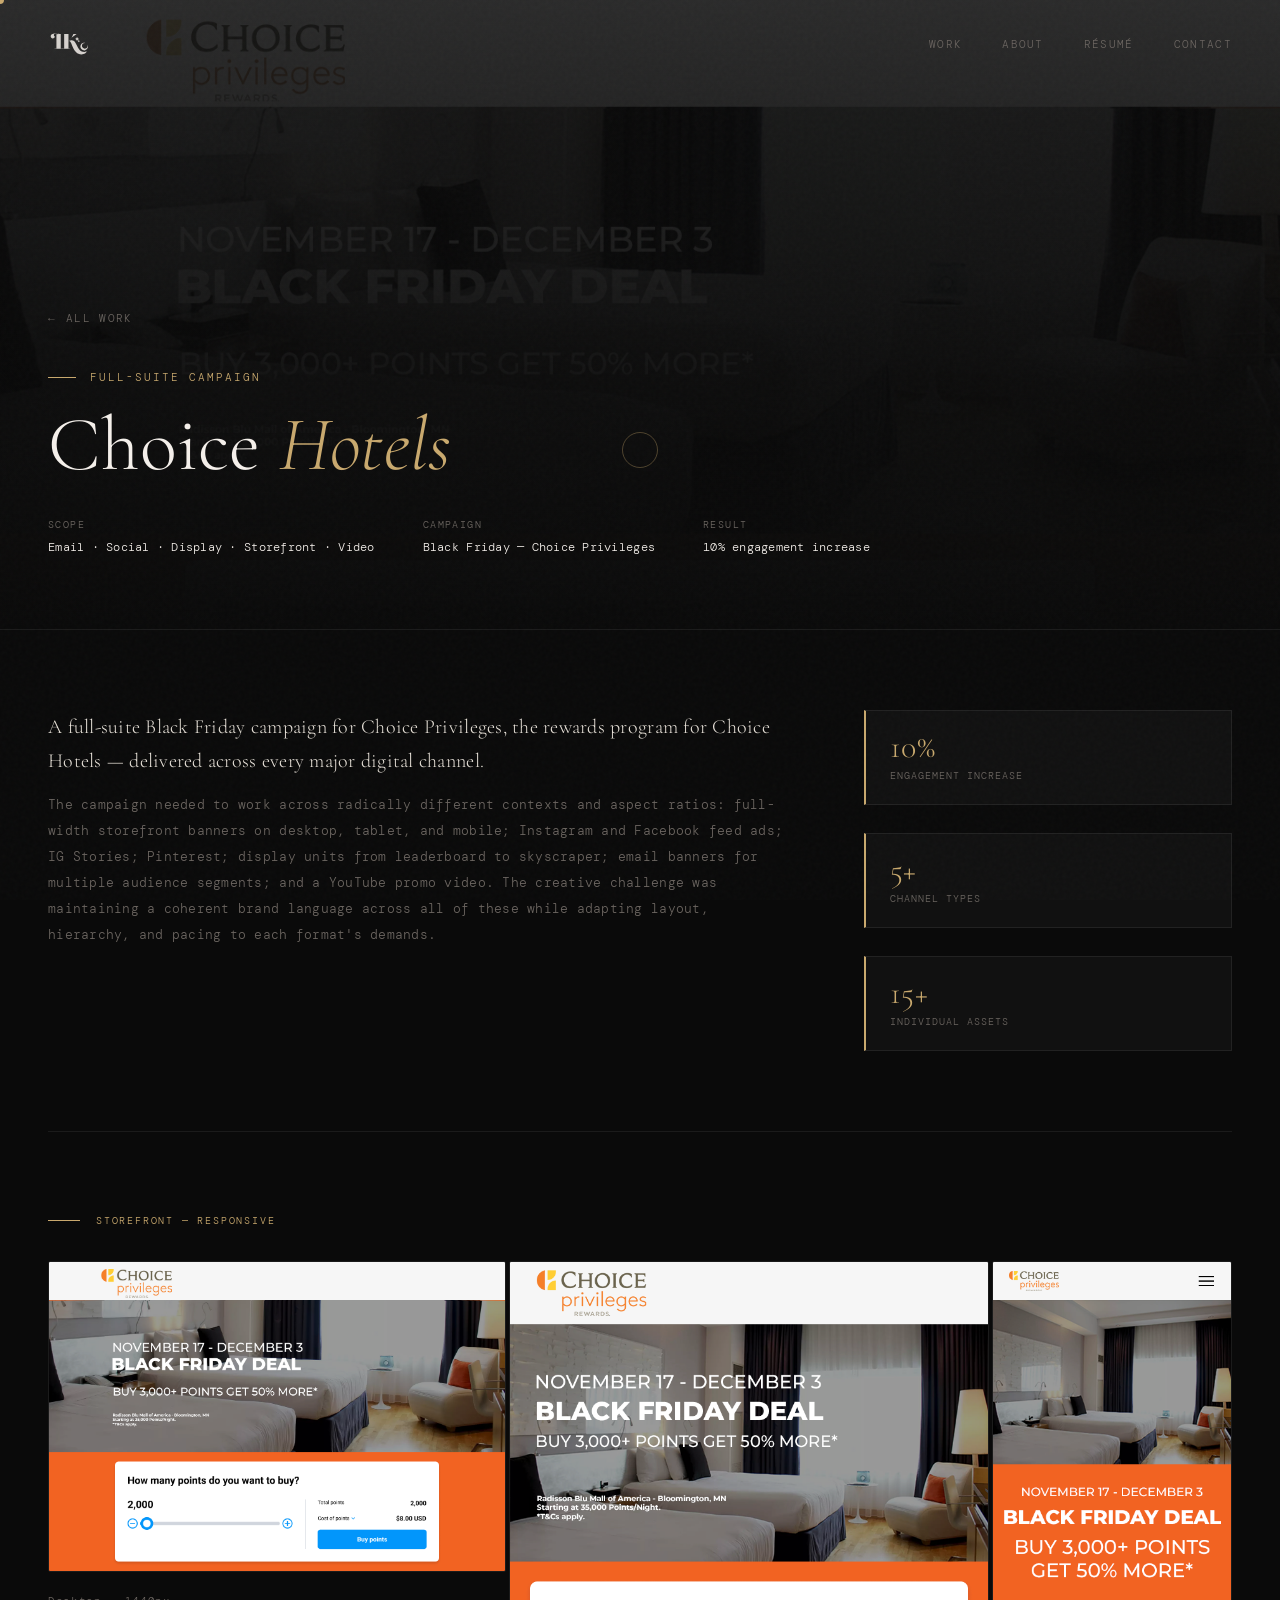
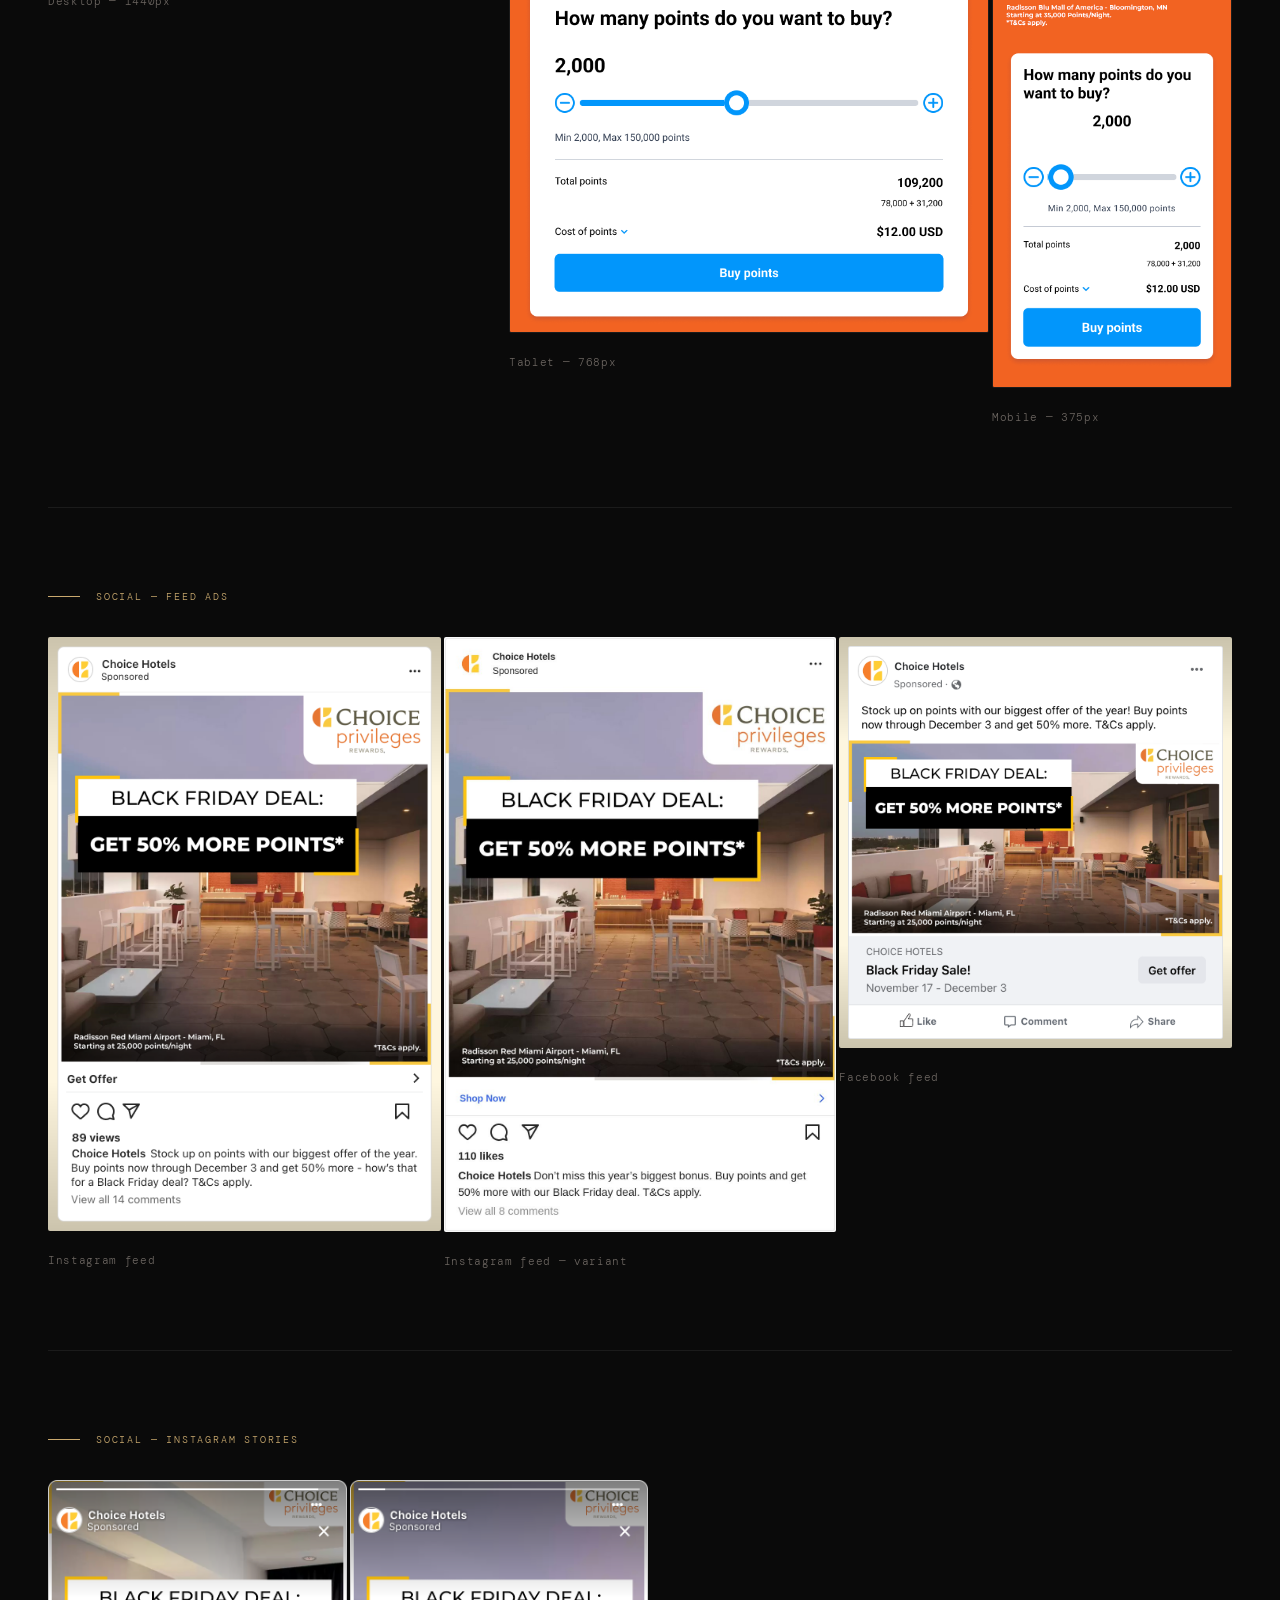
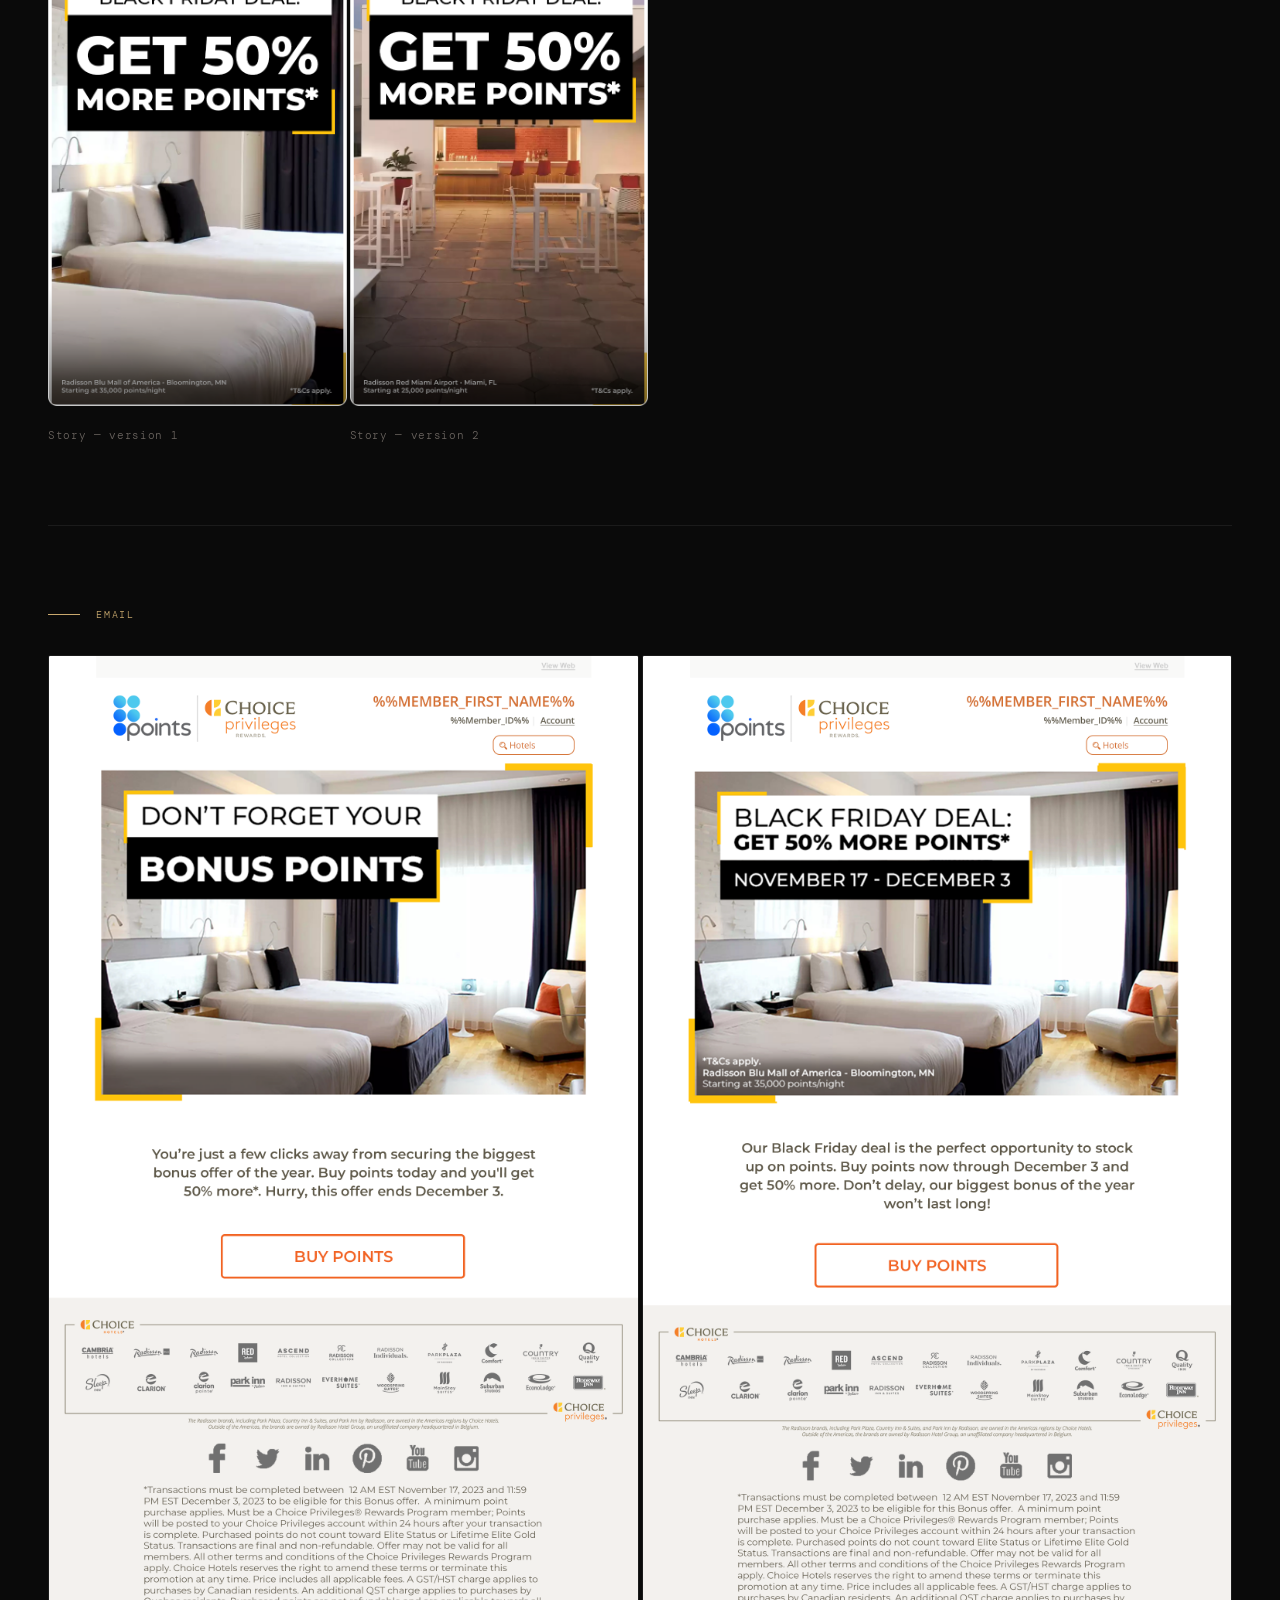
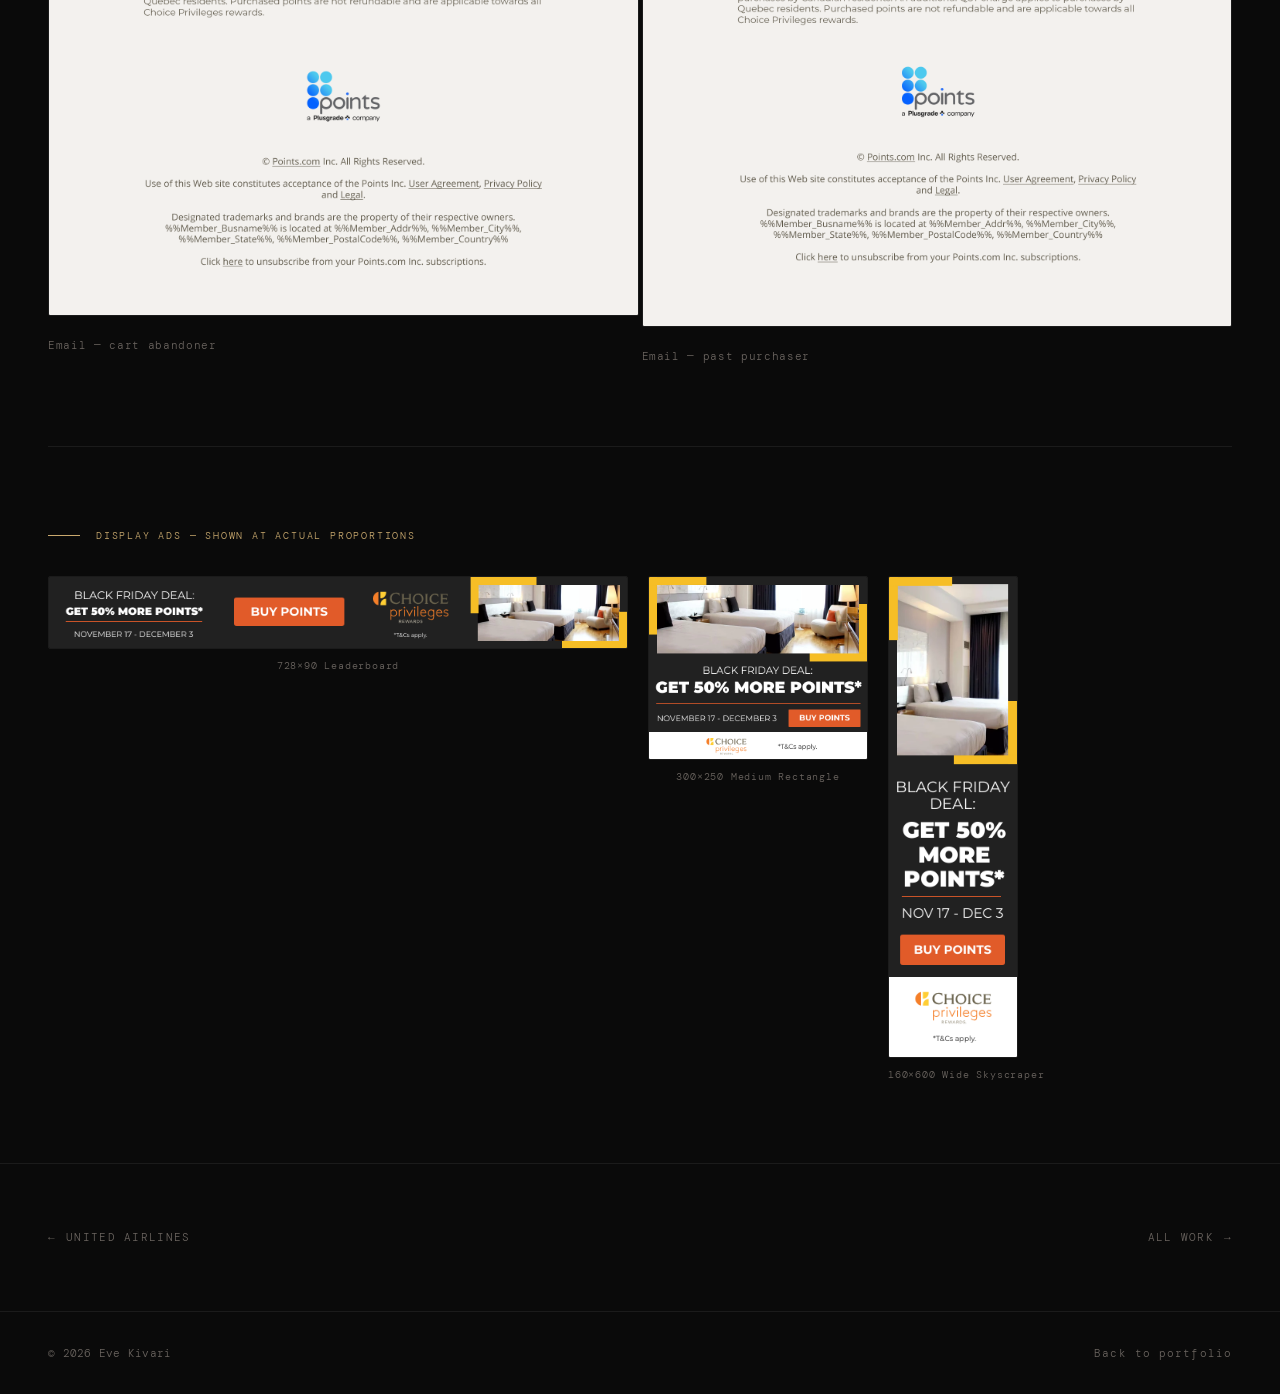
==== choice.html @ acdcd275 "Add files via upload" ====
<!DOCTYPE html>
<html lang="en">
<head>
  <meta charset="UTF-8" />
  <meta name="viewport" content="width=device-width, initial-scale=1.0" />
  <title>Choice Hotels — Eve Kivari</title>
  <link rel="preconnect" href="https://fonts.googleapis.com" />
  <link rel="preconnect" href="https://fonts.gstatic.com" crossorigin />
  <link href="https://fonts.googleapis.com/css2?family=Cormorant+Garamond:ital,wght@0,300;0,400;0,600;1,300;1,400&family=DM+Mono:wght@300;400&display=swap" rel="stylesheet" />
  <link rel="stylesheet" href="assets/style.css" />
  <style>
    .cs-hero {
      min-height: 70vh;
      display: flex;
      flex-direction: column;
      justify-content: flex-end;
      padding: 0 48px 72px;
      position: relative;
      overflow: hidden;
      border-bottom: 1px solid var(--border);
    }
    .cs-hero-bg { position: absolute; inset: 0; overflow: hidden; }
    .cs-hero-bg img { width: 100%; height: 100%; object-fit: cover; object-position: top; opacity: 0.2; filter: saturate(0.4); }
    .cs-hero-bg::after { content: ''; position: absolute; inset: 0; background: linear-gradient(to bottom, rgba(10,10,10,0.3) 0%, rgba(10,10,10,0.8) 60%, #0a0a0a 100%); }
    .cs-hero-content { position: relative; z-index: 2; opacity: 0; transform: translateY(24px); animation: fadeUp 1s cubic-bezier(0.16,1,0.3,1) 0.2s forwards; }
    @keyframes fadeUp { to { opacity:1; transform:none; } }

    .cs-back { display: inline-flex; align-items: center; gap: 10px; color: var(--muted); text-decoration: none; font-size: 11px; letter-spacing: 0.12em; text-transform: uppercase; margin-bottom: 40px; transition: color 0.3s, gap 0.3s; }
    .cs-back::before { content: '←'; }
    .cs-back:hover { color: var(--white); gap: 14px; }

    .cs-eyebrow { font-size: 11px; letter-spacing: 0.18em; text-transform: uppercase; color: var(--accent); margin-bottom: 20px; display: flex; align-items: center; gap: 14px; }
    .cs-eyebrow::before { content: ''; width: 28px; height: 1px; background: var(--accent); }

    h1 { font-family: var(--f-display); font-size: clamp(52px, 6vw, 88px); font-weight: 300; line-height: 1.0; color: var(--white); margin-bottom: 32px; }
    h1 em { font-style: italic; color: var(--accent); }

    .cs-meta { display: flex; gap: 48px; flex-wrap: wrap; }
    .cs-meta-label { font-size: 10px; letter-spacing: 0.14em; text-transform: uppercase; color: var(--muted); margin-bottom: 4px; }
    .cs-meta-value { color: var(--white); font-size: 12px; }

    .cs-body { max-width: 1400px; margin: 0 auto; padding: 0 48px; }

    .cs-overview { display: grid; grid-template-columns: 2fr 1fr; gap: 80px; padding: 80px 0; border-bottom: 1px solid var(--border); }
    .cs-overview-text p { color: var(--muted); line-height: 2; margin-bottom: 14px; font-size: 13px; }
    .cs-overview-text p:first-child { font-family: var(--f-display); font-size: 20px; color: var(--text); line-height: 1.7; }

    .cs-stats { display: flex; flex-direction: column; gap: 28px; justify-content: center; }
    .cs-stat { padding: 20px 24px; background: var(--surface); border: 1px solid var(--border); border-left: 2px solid var(--accent); }
    .cs-stat-num { font-family: var(--f-display); font-size: 32px; font-weight: 300; color: var(--accent); line-height: 1; }
    .cs-stat-label { font-size: 10px; letter-spacing: 0.1em; text-transform: uppercase; color: var(--muted); margin-top: 4px; }

    .cs-section-title { font-size: 10px; letter-spacing: 0.18em; text-transform: uppercase; color: var(--accent); margin-bottom: 32px; display: flex; align-items: center; gap: 16px; }
    .cs-section-title::before { content: ''; flex: 1; max-width: 32px; height: 1px; background: var(--accent); }

    .cs-section { padding: 80px 0; border-bottom: 1px solid var(--border); }
    .cs-section:last-child { border-bottom: none; }

    .cs-caption { font-size: 11px; color: var(--muted); margin-top: 12px; letter-spacing: 0.06em; }
    .cs-full-img { width: 100%; display: block; border-radius: 2px; border: 1px solid var(--border); cursor: zoom-in; }

    .cs-two-col { display: grid; grid-template-columns: 1fr 1fr; gap: 3px; }
    .cs-two-col img { width: 100%; display: block; border-radius: 2px; cursor: zoom-in; border: 1px solid var(--border); }
    .cs-two-col .img-wrap { display: flex; flex-direction: column; gap: 8px; }

    /* Storefront responsive trio */
    .cs-storefront-trio {
      display: grid;
      grid-template-columns: 1fr 480px 240px;
      gap: 3px;
      align-items: start;
    }
    .cs-storefront-trio img { width: 100%; display: block; border-radius: 2px; cursor: zoom-in; border: 1px solid var(--border); }
    .cs-storefront-trio .img-wrap { display: flex; flex-direction: column; gap: 8px; }

    /* Social mockup grid */
    .cs-social-grid {
      display: grid;
      grid-template-columns: 1fr 1fr 1fr;
      gap: 3px;
    }
    .cs-social-grid img { width: 100%; display: block; border-radius: 2px; cursor: zoom-in; }
    .cs-social-grid .img-wrap { display: flex; flex-direction: column; gap: 8px; }

    /* IG story pair — tall images side by side */
    .cs-story-pair {
      display: grid;
      grid-template-columns: 1fr 1fr;
      gap: 3px;
      max-width: 600px;
    }
    .cs-story-pair img { width: 100%; display: block; border-radius: 2px; cursor: zoom-in; }
    .cs-story-pair .img-wrap { display: flex; flex-direction: column; gap: 8px; }

    /* Display ads */
    .cs-display-grid { display: flex; gap: 20px; align-items: flex-start; flex-wrap: wrap; }
    .cs-display-item { display: flex; flex-direction: column; gap: 8px; }
    .cs-display-item img { display: block; border-radius: 2px; cursor: zoom-in; border: 1px solid var(--border); }
    .cs-display-label { font-size: 10px; color: var(--muted); letter-spacing: 0.08em; text-align: center; }

    .cs-nav { display: flex; justify-content: space-between; padding: 64px 48px; border-top: 1px solid var(--border); }
    .cs-nav a { color: var(--muted); text-decoration: none; font-size: 11px; letter-spacing: 0.12em; text-transform: uppercase; transition: color 0.3s; display: flex; align-items: center; gap: 10px; }
    .cs-nav a:first-child::before { content: '←'; }
    .cs-nav a:last-child::after  { content: '→'; }
    .cs-nav a:hover { color: var(--accent); }

    @media (max-width: 900px) {
      .cs-hero, .cs-body { padding-left: 24px; padding-right: 24px; }
      .cs-overview, .cs-two-col, .cs-social-grid, .cs-storefront-trio { grid-template-columns: 1fr; gap: 16px; }
      .cs-story-pair { max-width: 100%; }
      .cs-nav { padding: 48px 24px; }
    }
  </style>
</head>
<body>
  <div class="cursor" id="cursor"></div>
  <div class="cursor-ring" id="cursorRing"></div>
  <div class="lightbox-overlay" id="lightboxOverlay">
    <button class="lightbox-close" onclick="closeLightbox()">Close ✕</button>
    <img id="lightboxImg" src="" alt="" />
  </div>

  <nav id="nav">
    <a class="nav-logo" href="index.html" aria-label="Back to home">
      <svg viewBox="0 0 1024 768" xmlns="http://www.w3.org/2000/svg"><path d="M157.55,495.15v-2.51h44.76V151.15l60.1-6.04v-.5c-32.94-4.02-51.3-6.29-67.9-6.29-35.96,0-54.06,10.56-54.06,33.45,0,15.09,11.57,26.15,23.64,31.18-1.51,31.68-25.65,46.27-50.8,46.27s-49.79-18.86-49.79-49.54c0-47.78,47.28-66.14,97.07-66.14s100.08,9.56,118.19,9.56h71.92v2.51h-44.76v347.02h44.76v2.51h-193.13Z"/><path d="M941.87,553.48c-24.89,45.77-68.4,80.97-136.55,80.97-214.25,0-225.57-321.12-297.49-321.12-4.89,0-10.57,1.38-16.34,4.3v174.99h39.73v2.51h-188.1v-2.51h44.76V145.6h-44.76v-2.51h188.1v2.51h-39.73v169.93c1.39-.91,2.81-1.78,4.24-2.62l73.45-82.3,41.24-85-36.21-.5,73.68-2.01,76.19.5-36.21,2.01-115.42,85-76.38,82.1c26.14-15.24,57.79-19.74,76.37-19.74,127.49,0,115.67,281.39,303.02,281.39,23.14,0,51.3-4.28,64.63-21.63l1.77.74Z"/><path d="M778.17,441.37c2.66-34.41,22.98-64.73,54.88-78.6,16.23-7.06,36.7-9.88,54.11-5.88.81.19,2.36,0,2.18,1.09-33.14-3.45-64.99,19.77-72.64,52.06-13.91,58.75,47.36,106.17,100.45,77.05,30.23-16.58,42.95-52.84,31.44-85.22l4.51,8.28c28.41,68.1-29.07,139.51-101.94,125.34-40.22-7.82-70.19-43.19-72.99-83.89v-10.24Z"/><g><path d="M696.57,219.96c1.99-.38,4.73.49,6.11,2.01,4.78,5.29,8.2,18.02,13.36,23.86l23.09,12.72c2.89,2.38,2.6,7.68-.28,10.05-5.87,4.84-17.2,7.98-23.47,13.05-3.06,4.12-11.05,23.18-14.6,24.72-1.89.81-4.09.82-5.97,0-3.88-1.69-10.75-19.94-14.89-24.43-4.3-4.67-23.14-11.42-24.78-15.24-1.05-2.44-1.03-6.5,1.33-8.15l23.44-13.08c4.72-6.1,8.03-17.56,12.72-23.09.9-1.07,2.61-2.17,3.94-2.43Z"/><path d="M750.32,326.08c-3.04,2.72-6.45,16.74-11.53,15.59-3.89-.88-7.12-12.38-10.42-15.49-3.78-3.56-17.31-6.05-14.32-12.8.89-2.01,12.12-6.02,14.64-8.58,2.89-2.94,5.42-11.75,7.74-14.02,6.08-5.98,10.81,11.19,14.35,14.41,3.44,3.13,16.33,6.37,14.67,11.77-.89,2.87-12.63,6.9-15.13,9.13Z"/></g></svg>
    </a>
    <ul class="nav-links">
      <li><a href="index.html#work">Work</a></li>
      <li><a href="index.html#about">About</a></li>
      <li><a href="index.html#resume">Résumé</a></li>
      <li><a href="index.html#contact">Contact</a></li>
    </ul>
  </nav>

  <section class="cs-hero">
    <div class="cs-hero-bg">
      <img src="assets/images/choice/storefront-desktop.png" alt="" />
    </div>
    <div class="cs-hero-content">
      <a class="cs-back" href="index.html">All work</a>
      <p class="cs-eyebrow">Full-suite campaign</p>
      <h1>Choice <em>Hotels</em></h1>
      <div class="cs-meta">
        <div class="cs-meta-item"><p class="cs-meta-label">Scope</p><p class="cs-meta-value">Email · Social · Display · Storefront · Video</p></div>
        <div class="cs-meta-item"><p class="cs-meta-label">Campaign</p><p class="cs-meta-value">Black Friday — Choice Privileges</p></div>
        <div class="cs-meta-item"><p class="cs-meta-label">Result</p><p class="cs-meta-value">10% engagement increase</p></div>
      </div>
    </div>
  </section>

  <div class="cs-body">

    <div class="cs-overview reveal">
      <div class="cs-overview-text">
        <p>A full-suite Black Friday campaign for Choice Privileges, the rewards program for Choice Hotels — delivered across every major digital channel.</p>
        <p>The campaign needed to work across radically different contexts and aspect ratios: full-width storefront banners on desktop, tablet, and mobile; Instagram and Facebook feed ads; IG Stories; Pinterest; display units from leaderboard to skyscraper; email banners for multiple audience segments; and a YouTube promo video. The creative challenge was maintaining a coherent brand language across all of these while adapting layout, hierarchy, and pacing to each format's demands.</p>
      </div>
      <div class="cs-stats">
        <div class="cs-stat"><div class="cs-stat-num">10%</div><div class="cs-stat-label">Engagement increase</div></div>
        <div class="cs-stat"><div class="cs-stat-num">5+</div><div class="cs-stat-label">Channel types</div></div>
        <div class="cs-stat"><div class="cs-stat-num">15+</div><div class="cs-stat-label">Individual assets</div></div>
      </div>
    </div>

    <!-- Storefront — responsive trio -->
    <div class="cs-section reveal">
      <p class="cs-section-title">Storefront — responsive</p>
      <div class="cs-storefront-trio">
        <div class="img-wrap">
          <img class="zoomable" src="assets/images/choice/storefront-desktop.png" alt="Choice Hotels storefront desktop 1440px" />
          <p class="cs-caption">Desktop — 1440px</p>
        </div>
        <div class="img-wrap">
          <img class="zoomable" src="assets/images/choice/storefront-tablet.png" alt="Choice Hotels storefront tablet 768px" />
          <p class="cs-caption">Tablet — 768px</p>
        </div>
        <div class="img-wrap">
          <img class="zoomable" src="assets/images/choice/storefront-mobile.png" alt="Choice Hotels storefront mobile 375px" />
          <p class="cs-caption">Mobile — 375px</p>
        </div>
      </div>
    </div>

    <!-- Social — feed mockups -->
    <div class="cs-section reveal">
      <p class="cs-section-title">Social — feed ads</p>
      <div class="cs-social-grid">
        <div class="img-wrap">
          <img class="zoomable" src="assets/images/choice/ig-feed-1.png" alt="Choice Hotels Instagram feed ad mockup 1" />
          <p class="cs-caption">Instagram feed</p>
        </div>
        <div class="img-wrap">
          <img class="zoomable" src="assets/images/choice/ig-feed-2.jpg" alt="Choice Hotels Instagram feed ad mockup 2" />
          <p class="cs-caption">Instagram feed — variant</p>
        </div>
        <div class="img-wrap">
          <img class="zoomable" src="assets/images/choice/fb-1.png" alt="Choice Hotels Facebook ad mockup" />
          <p class="cs-caption">Facebook feed</p>
        </div>
      </div>
    </div>

    <!-- Social — IG stories -->
    <div class="cs-section reveal">
      <p class="cs-section-title">Social — Instagram stories</p>
      <div class="cs-story-pair">
        <div class="img-wrap">
          <img class="zoomable" src="assets/images/choice/ig-story-1.png" alt="Choice Hotels IG Story 1" />
          <p class="cs-caption">Story — version 1</p>
        </div>
        <div class="img-wrap">
          <img class="zoomable" src="assets/images/choice/ig-story-2.png" alt="Choice Hotels IG Story 2" />
          <p class="cs-caption">Story — version 2</p>
        </div>
      </div>
    </div>

    <!-- Email mockups -->
    <div class="cs-section reveal">
      <p class="cs-section-title">Email</p>
      <div class="cs-two-col">
        <div class="img-wrap">
          <img class="zoomable" src="assets/images/choice/email-mockup.png" alt="Choice Hotels email mockup — cart abandoner" />
          <p class="cs-caption">Email — cart abandoner</p>
        </div>
        <div class="img-wrap">
          <img class="zoomable" src="assets/images/choice/email-mockup-2.png" alt="Choice Hotels email mockup — past purchaser" />
          <p class="cs-caption">Email — past purchaser</p>
        </div>
      </div>
    </div>

    <!-- Display ads -->
    <div class="cs-section reveal">
      <p class="cs-section-title">Display ads — shown at actual proportions</p>
      <div class="cs-display-grid">
        <div class="cs-display-item">
          <img class="zoomable" src="assets/images/choice/display-728x90.png" alt="Choice Hotels 728x90 leaderboard" style="width:580px; max-width:100%;" />
          <span class="cs-display-label">728×90 Leaderboard</span>
        </div>
        <div class="cs-display-item">
          <img class="zoomable" src="assets/images/choice/display-300x250.png" alt="Choice Hotels 300x250 medium rectangle" style="width:220px;" />
          <span class="cs-display-label">300×250 Medium Rectangle</span>
        </div>
        <div class="cs-display-item">
          <img class="zoomable" src="assets/images/choice/display-160x600.png" alt="Choice Hotels 160x600 skyscraper" style="width:130px;" />
          <span class="cs-display-label">160×600 Wide Skyscraper</span>
        </div>
      </div>
    </div>

  </div>

  <div class="cs-nav">
    <a href="united.html">United Airlines</a>
    <a href="index.html">All work</a>
  </div>

  <footer>
    <p>© 2026 Eve Kivari</p>
    <a href="index.html">Back to portfolio</a>
  </footer>

  <script src="assets/main.js"></script>
</body>
</html>
---- assets/style.css ----
/* ── RESET & TOKENS ─────────────────────────────────── */
*, *::before, *::after { box-sizing: border-box; margin: 0; padding: 0; }

:root {
  --bg:        #0a0a0a;
  --surface:   #111111;
  --surface2:  #161616;
  --border:    rgba(255,255,255,0.07);
  --text:      #e8e2d9;
  --muted:     #6b6560;
  --accent:    #c9a96e;
  --white:     #f5f0eb;
  --ease-out:  cubic-bezier(0.16, 1, 0.3, 1);
  --f-display: 'Cormorant Garamond', Georgia, serif;
  --f-mono:    'DM Mono', monospace;
}

html { scroll-behavior: smooth; }

body {
  background: var(--bg);
  color: var(--text);
  font-family: var(--f-mono);
  font-size: 13px;
  font-weight: 300;
  line-height: 1.7;
  letter-spacing: 0.02em;
  overflow-x: hidden;
  cursor: none;
}

/* ── CURSOR ─────────────────────────────────────────── */
.cursor {
  position: fixed;
  width: 8px; height: 8px;
  background: var(--accent);
  border-radius: 50%;
  pointer-events: none;
  z-index: 99999;
  transform: translate(-50%, -50%);
  transition: width 0.3s var(--ease-out), height 0.3s var(--ease-out);
  will-change: left, top;
}
.cursor-ring {
  position: fixed;
  width: 36px; height: 36px;
  border: 1px solid rgba(201,169,110,0.35);
  border-radius: 50%;
  pointer-events: none;
  z-index: 99998;
  transform: translate(-50%, -50%);
  transition: width 0.4s var(--ease-out), height 0.4s var(--ease-out), opacity 0.3s;
  will-change: left, top;
}
body:has(a:hover) .cursor  { width: 14px; height: 14px; }
body:has(a:hover) .cursor-ring { width: 54px; height: 54px; opacity: 0.5; }

/* ── NOISE ──────────────────────────────────────────── */
body::before {
  content: '';
  position: fixed; inset: 0;
  background-image: url("data:image/svg+xml,%3Csvg viewBox='0 0 256 256' xmlns='http://www.w3.org/2000/svg'%3E%3Cfilter id='n'%3E%3CfeTurbulence type='fractalNoise' baseFrequency='0.9' numOctaves='4' stitchTiles='stitch'/%3E%3C/filter%3E%3Crect width='100%25' height='100%25' filter='url(%23n)'/%3E%3C/svg%3E");
  opacity: 0.025;
  pointer-events: none;
  z-index: 9990;
}

/* ── NAV ────────────────────────────────────────────── */
nav {
  position: fixed;
  top: 0; left: 0; right: 0;
  z-index: 200;
  display: flex;
  align-items: center;
  justify-content: space-between;
  padding: 28px 48px;
  transition: background 0.4s, padding 0.4s;
}
nav.scrolled {
  background: rgba(10,10,10,0.92);
  backdrop-filter: blur(16px);
  padding: 18px 48px;
  border-bottom: 1px solid var(--border);
}
.nav-logo svg {
  height: 32px; width: auto;
  fill: var(--white);
  opacity: 0.85;
  transition: opacity 0.3s;
  display: block;
}
.nav-logo:hover svg { opacity: 1; }
.nav-links { display: flex; gap: 40px; list-style: none; }
.nav-links a {
  color: var(--muted);
  text-decoration: none;
  font-size: 11px;
  letter-spacing: 0.12em;
  text-transform: uppercase;
  transition: color 0.3s;
}
.nav-links a:hover { color: var(--white); }

/* ── SCROLL REVEAL ──────────────────────────────────── */
.reveal {
  opacity: 0;
  transform: translateY(20px);
  transition: opacity 0.8s var(--ease-out), transform 0.8s var(--ease-out);
}
.reveal.visible { opacity: 1; transform: none; }
.reveal-delay-1 { transition-delay: 0.1s; }
.reveal-delay-2 { transition-delay: 0.2s; }
.reveal-delay-3 { transition-delay: 0.3s; }

/* ── LIGHTBOX ───────────────────────────────────────── */
.lightbox-overlay {
  display: none;
  position: fixed; inset: 0;
  background: rgba(0,0,0,0.93);
  z-index: 10000;
  align-items: center;
  justify-content: center;
  padding: 40px;
  cursor: zoom-out;
}
.lightbox-overlay.open { display: flex; }
.lightbox-overlay img {
  max-width: 100%;
  max-height: 90vh;
  object-fit: contain;
  border-radius: 2px;
  box-shadow: 0 40px 120px rgba(0,0,0,0.8);
}
.lightbox-close {
  position: absolute;
  top: 24px; right: 32px;
  color: var(--muted);
  font-size: 11px;
  letter-spacing: 0.14em;
  text-transform: uppercase;
  cursor: pointer;
  transition: color 0.3s;
  background: none; border: none; font-family: var(--f-mono);
}
.lightbox-close:hover { color: var(--white); }

/* ── FOOTER ─────────────────────────────────────────── */
footer {
  padding: 32px 48px;
  border-top: 1px solid var(--border);
  display: flex;
  align-items: center;
  justify-content: space-between;
}
footer p { font-size: 11px; color: var(--muted); }
footer a {
  color: var(--muted);
  text-decoration: none;
  font-size: 11px;
  letter-spacing: 0.1em;
  transition: color 0.3s;
}
footer a:hover { color: var(--white); }

/* ── RESPONSIVE ─────────────────────────────────────── */
@media (max-width: 768px) {
  nav, nav.scrolled { padding: 20px 24px; }
  footer { flex-direction: column; gap: 12px; text-align: center; }
}
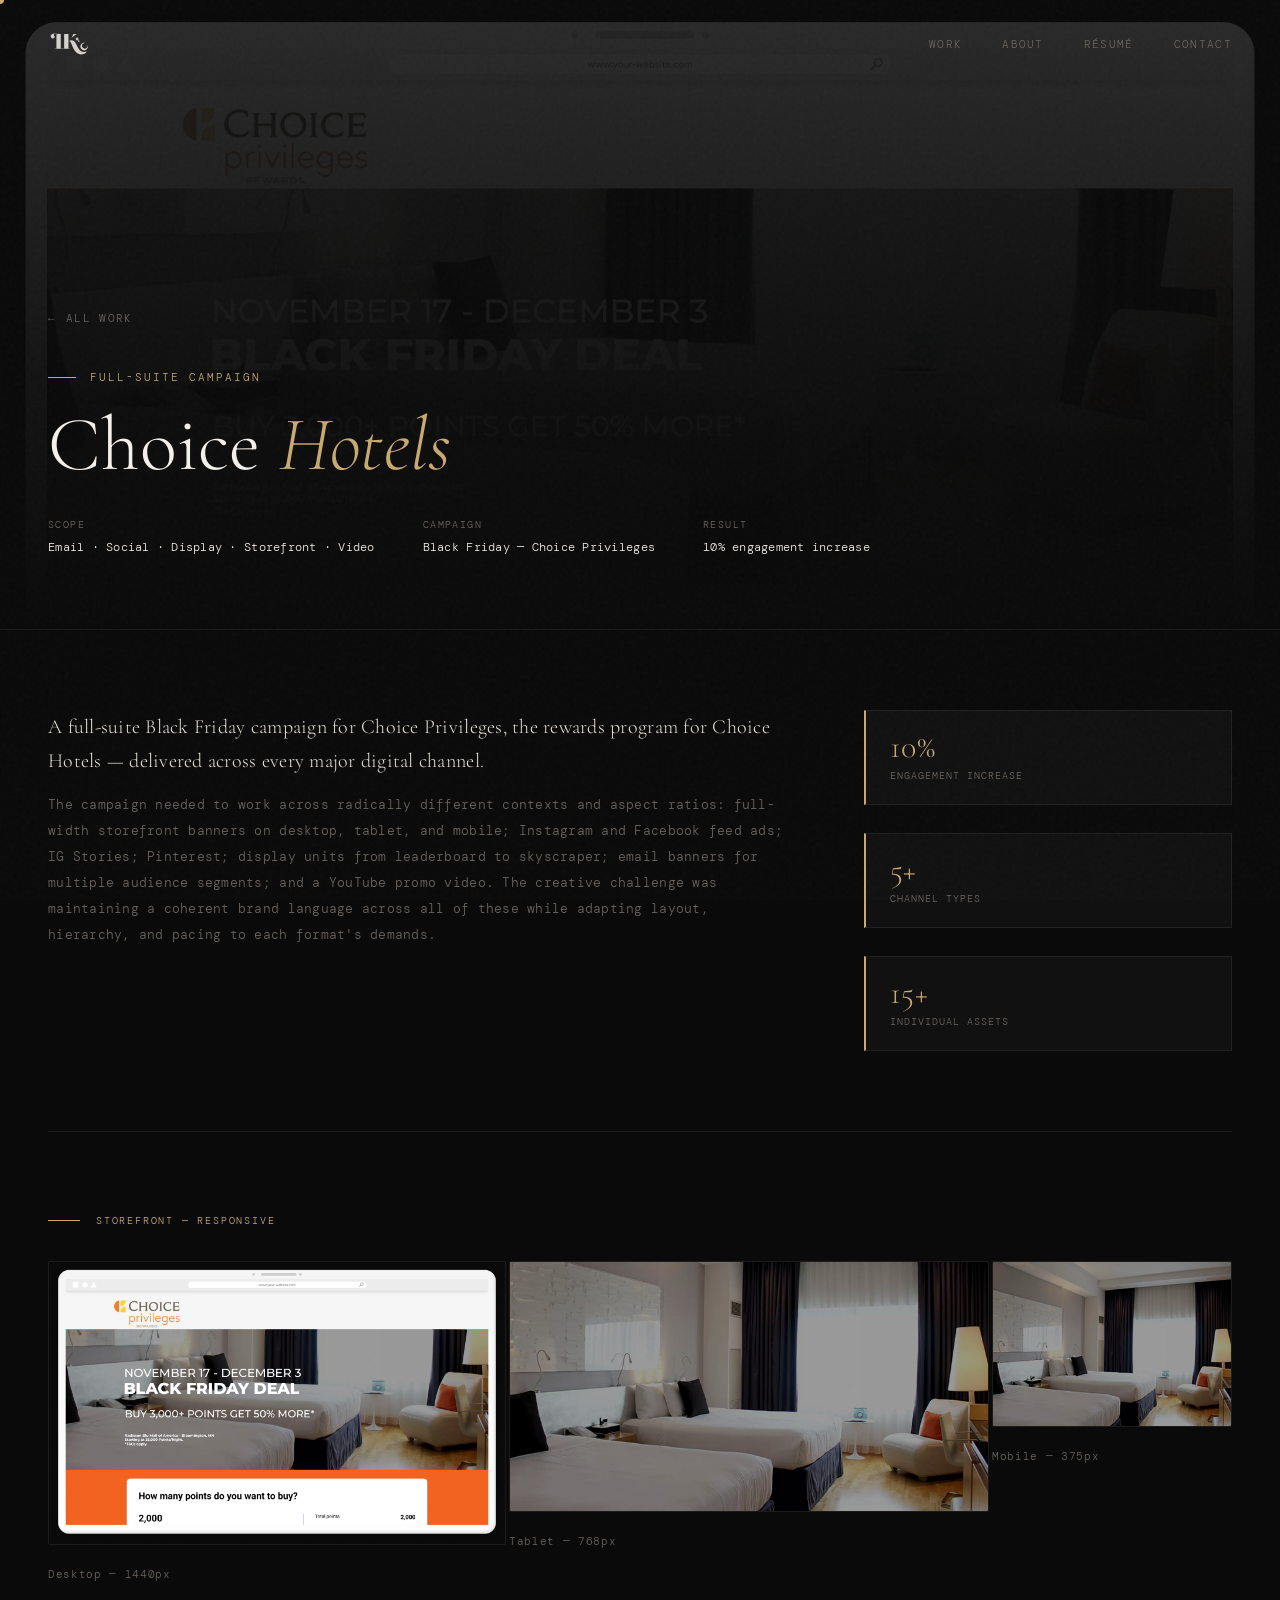
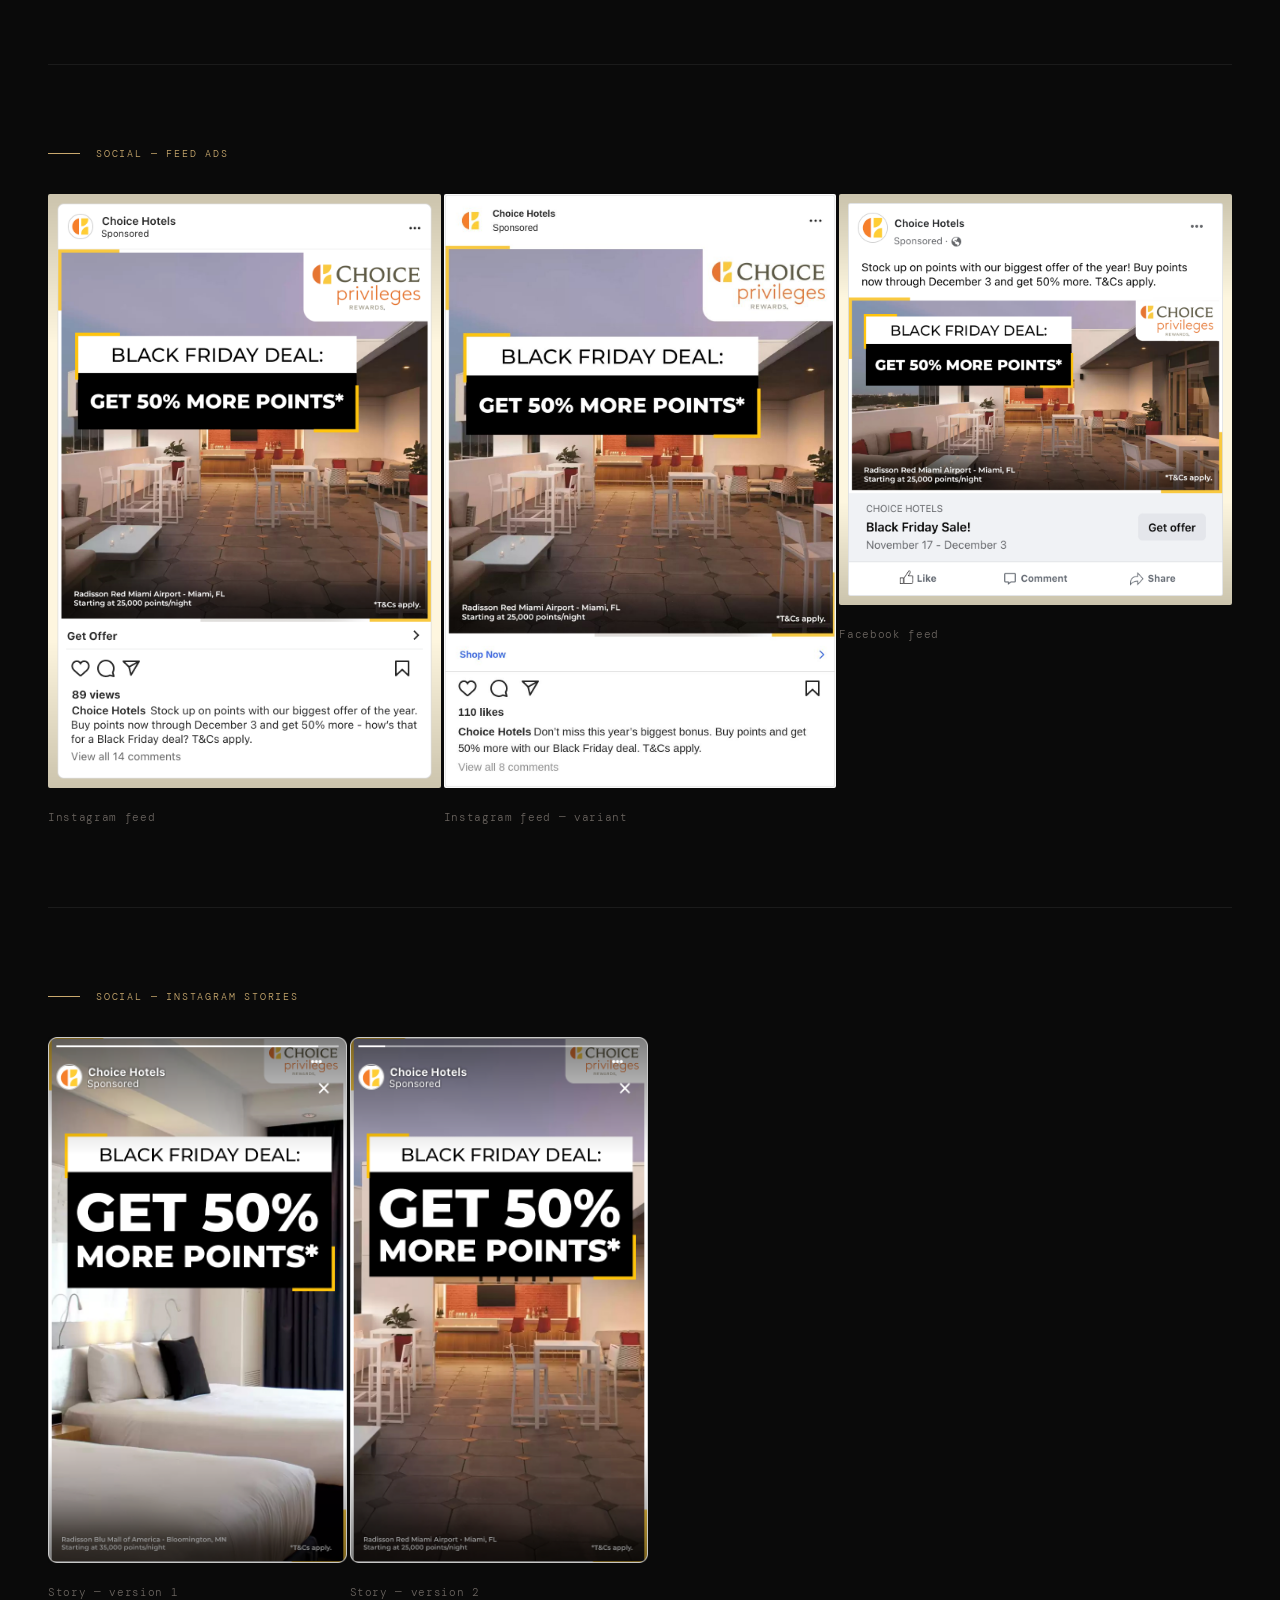
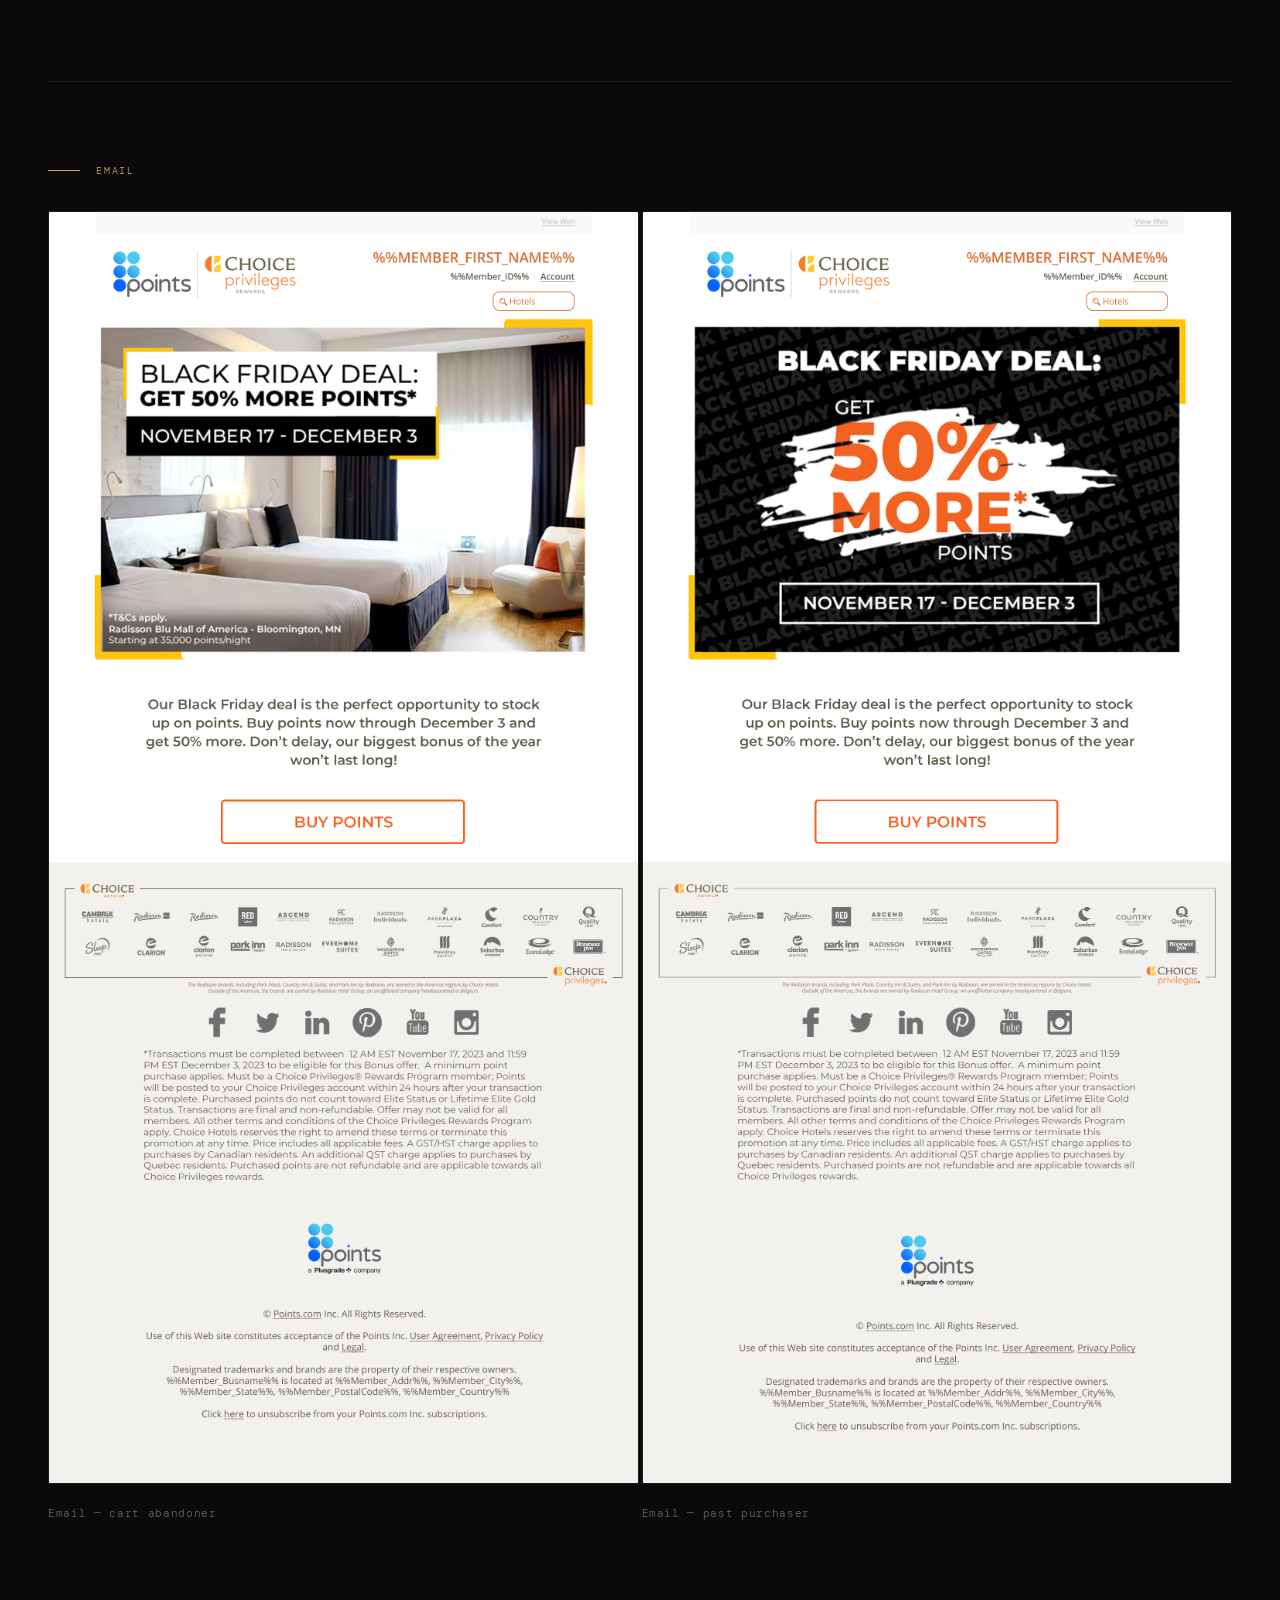
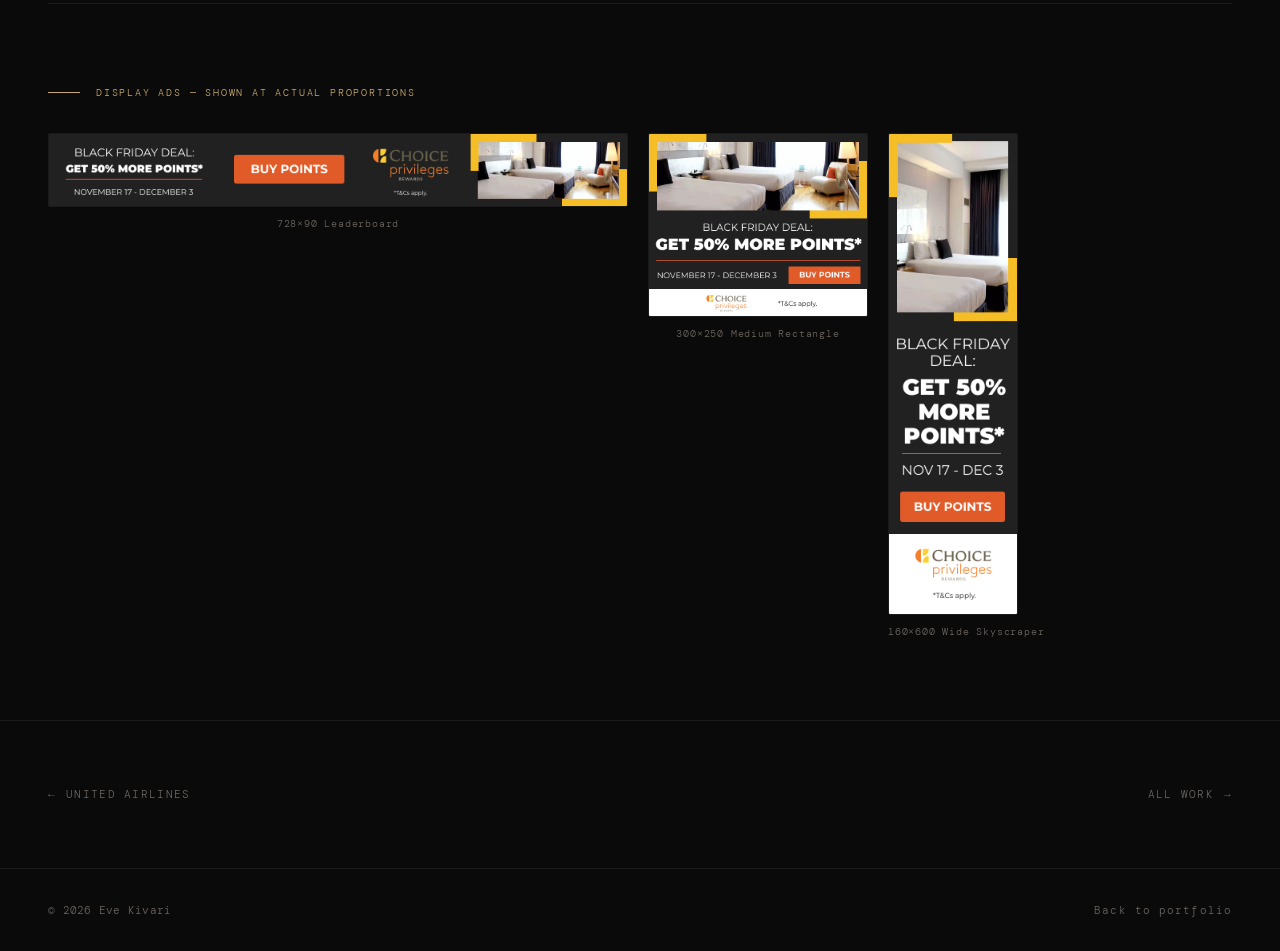
==== commit 483b0167: "Add files via upload" ====
--- a/choice.html
+++ b/choice.html
@@ -134,7 +134,7 @@
 
   <section class="cs-hero">
     <div class="cs-hero-bg">
-      <img src="assets/images/choice/storefront-desktop.png" alt="" />
+      <img src="assets/images/mockups/choice-desktop-mockup.png" alt="" />
     </div>
     <div class="cs-hero-content">
       <a class="cs-back" href="index.html">All work</a>
@@ -167,7 +167,7 @@
       <p class="cs-section-title">Storefront — responsive</p>
       <div class="cs-storefront-trio">
         <div class="img-wrap">
-          <img class="zoomable" src="assets/images/choice/storefront-desktop.png" alt="Choice Hotels storefront desktop 1440px" />
+          <img class="zoomable" src="assets/images/mockups/choice-desktop-mockup.png" alt="Choice Hotels storefront in browser mockup" />
           <p class="cs-caption">Desktop — 1440px</p>
         </div>
         <div class="img-wrap">
@@ -220,11 +220,11 @@
       <p class="cs-section-title">Email</p>
       <div class="cs-two-col">
         <div class="img-wrap">
-          <img class="zoomable" src="assets/images/choice/email-mockup.png" alt="Choice Hotels email mockup — cart abandoner" />
+          <img class="zoomable" src="assets/images/choice/email-mockup-1.png" alt="Choice Hotels email mockup — past purchaser" />
           <p class="cs-caption">Email — cart abandoner</p>
         </div>
         <div class="img-wrap">
-          <img class="zoomable" src="assets/images/choice/email-mockup-2.png" alt="Choice Hotels email mockup — past purchaser" />
+          <img class="zoomable" src="assets/images/choice/email-mockup-2.png" alt="Choice Hotels email mockup — variant B" />
           <p class="cs-caption">Email — past purchaser</p>
         </div>
       </div>
